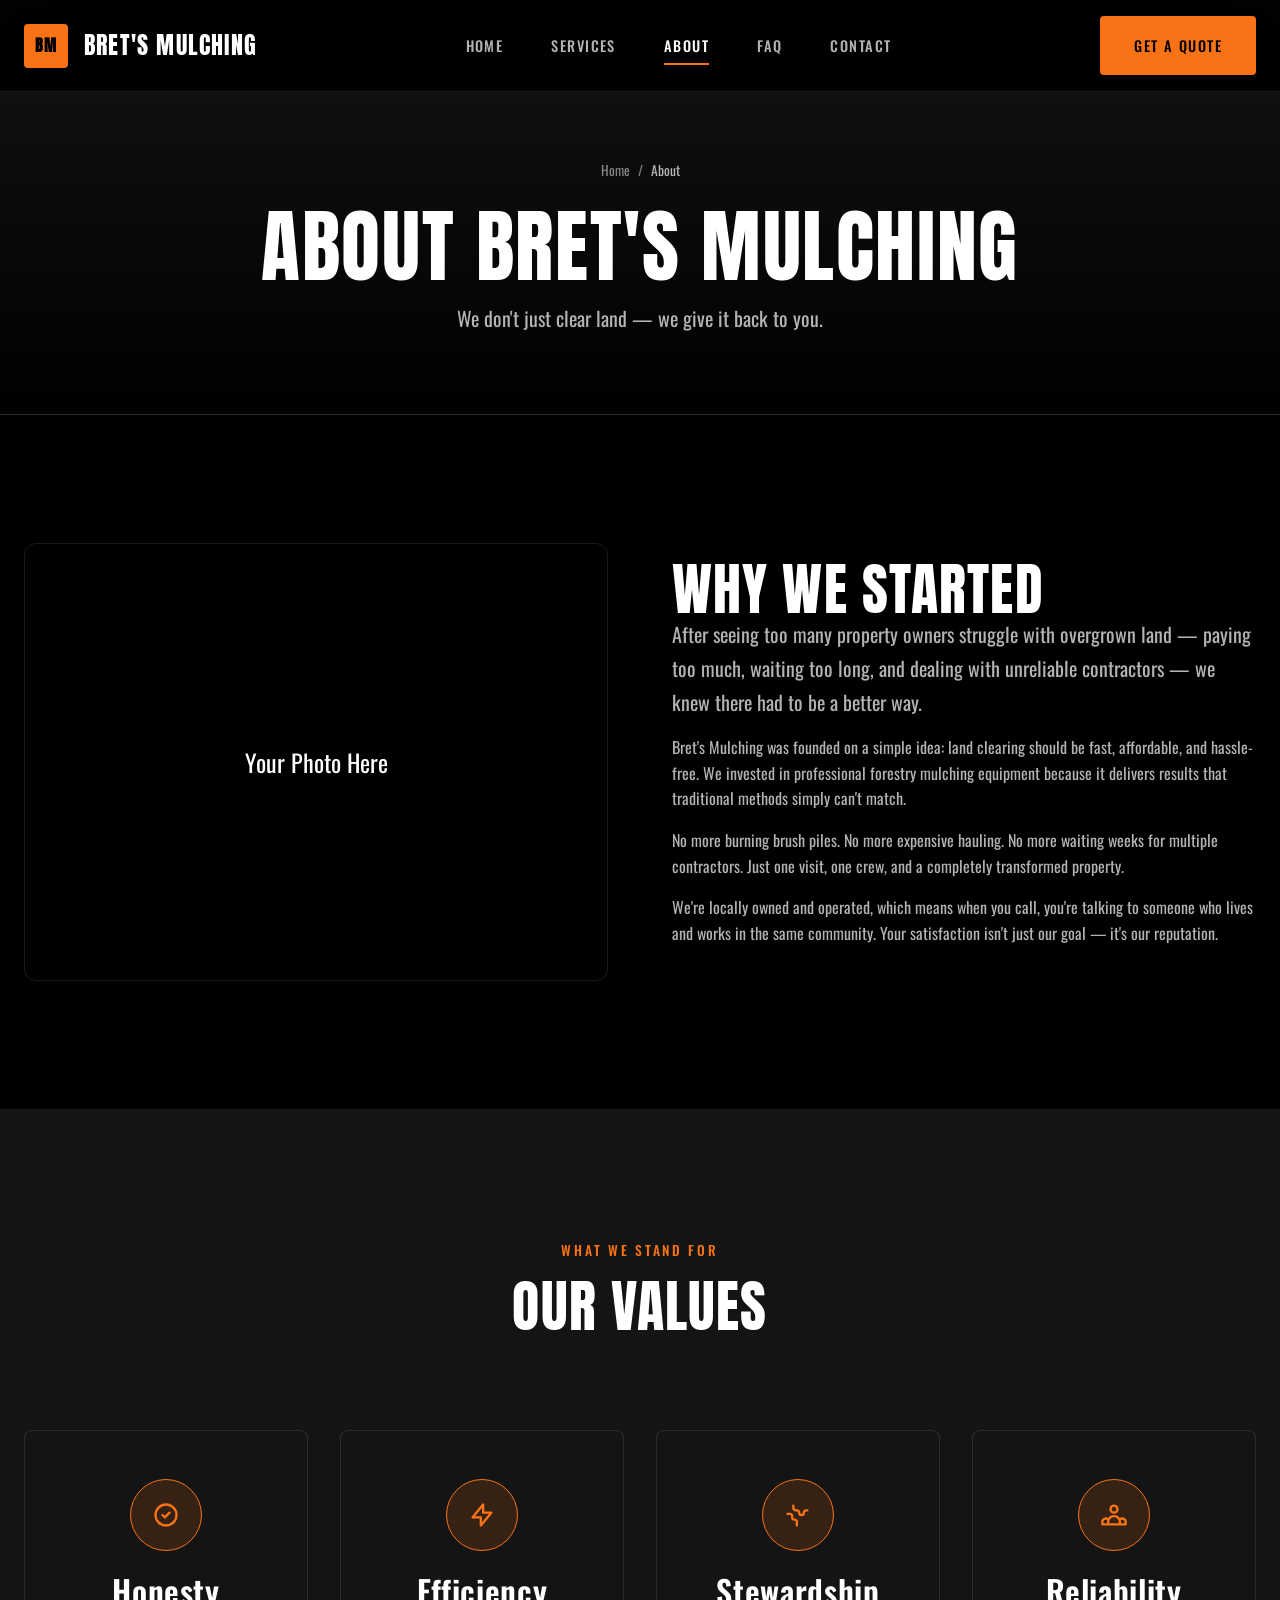
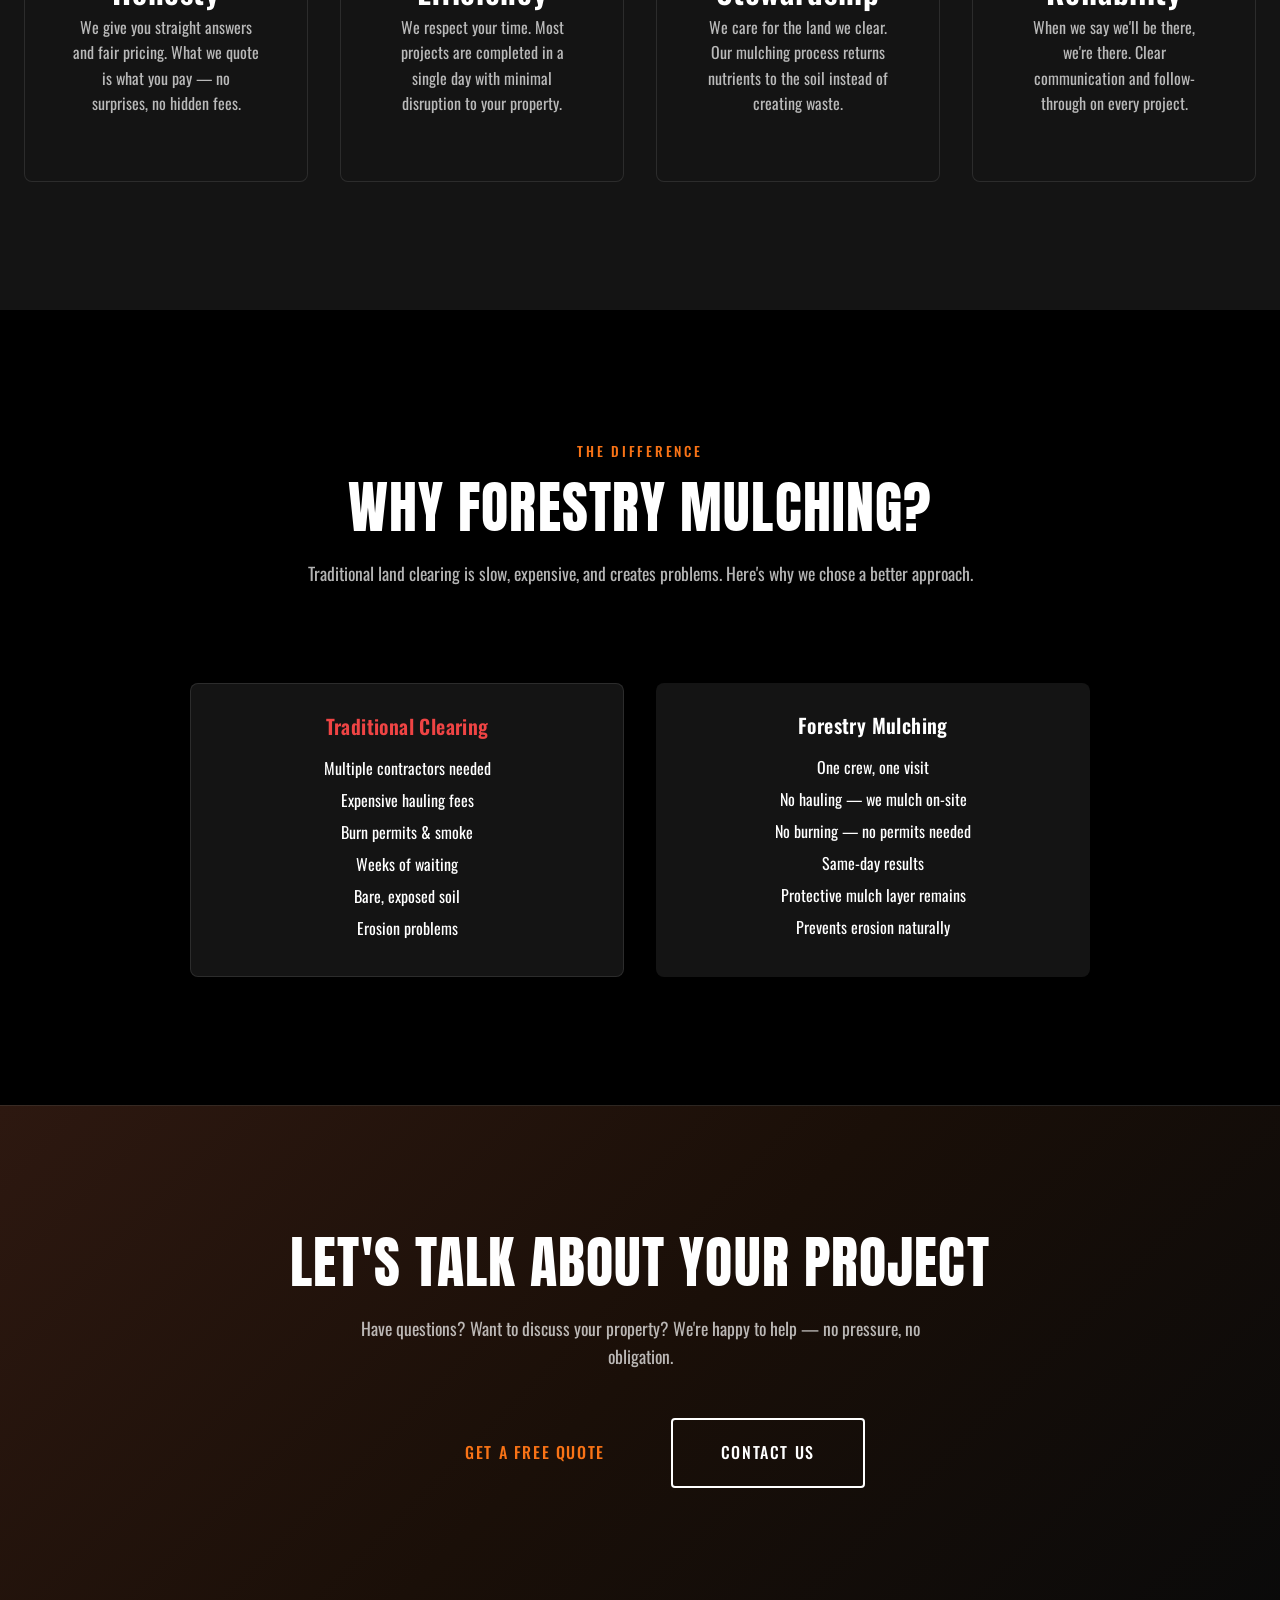
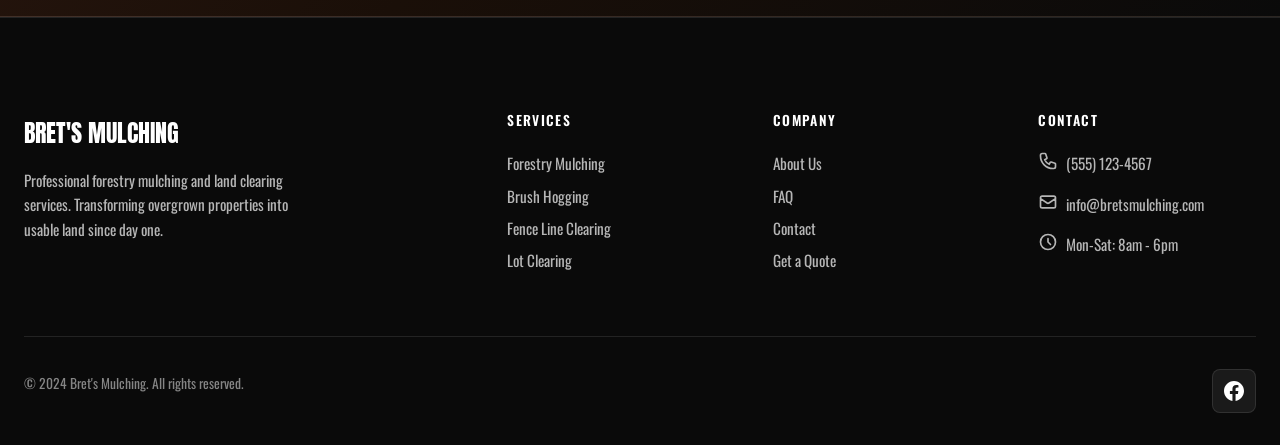
==== about.html @ 805889f6 "Initial commit: Bret's Mulching static site Co-authored-by: Cursor <cursoragent@cursor.com>" ====
<!DOCTYPE html>
<html lang="en">
<head>
  <meta charset="UTF-8">
  <meta name="viewport" content="width=device-width, initial-scale=1.0">
  <meta name="description" content="Learn about Bret's Mulching - your local forestry mulching and land clearing experts. Locally owned, fully insured, and committed to quality.">
  <title>About Us | Bret's Mulching</title>
  <link rel="preconnect" href="https://fonts.googleapis.com">
  <link rel="preconnect" href="https://fonts.gstatic.com" crossorigin>
  <link href="https://fonts.googleapis.com/css2?family=Anton&family=Oswald:wght@400;500;600;700&display=swap" rel="stylesheet">
  <link rel="stylesheet" href="css/styles.css">
</head>
<body>
  <!-- Header -->
  <header class="header">
    <div class="header__inner">
      <a href="index.html" class="logo">
        <span class="logo__icon">BM</span>
        <span>Bret's Mulching</span>
      </a>

      <nav class="nav nav--desktop">
        <a href="index.html" class="nav__link">Home</a>
        <a href="services.html" class="nav__link">Services</a>
        <a href="about.html" class="nav__link active">About</a>
        <a href="faq.html" class="nav__link">FAQ</a>
        <a href="contact.html" class="nav__link">Contact</a>
      </nav>

      <a href="quote.html" class="btn btn--primary header__cta">Get a Quote</a>

      <button class="menu-toggle" aria-label="Toggle menu">
        <span class="menu-toggle__bar"></span>
        <span class="menu-toggle__bar"></span>
        <span class="menu-toggle__bar"></span>
      </button>
    </div>
  </header>

  <!-- Mobile Navigation -->
  <div class="nav-overlay"></div>
  <nav class="nav nav--mobile">
    <a href="index.html" class="nav__link">Home</a>
    <a href="services.html" class="nav__link">Services</a>
    <a href="about.html" class="nav__link active">About</a>
    <a href="faq.html" class="nav__link">FAQ</a>
    <a href="contact.html" class="nav__link">Contact</a>
    <a href="quote.html" class="btn btn--primary btn--full mt-md">Get a Quote</a>
  </nav>

  <!-- Page Header -->
  <section class="page-header">
    <div class="container">
      <nav class="breadcrumbs">
        <a href="index.html">Home</a>
        <span class="breadcrumbs__separator">/</span>
        <span class="breadcrumbs__current">About</span>
      </nav>
      <h1 class="page-header__title">About Bret's Mulching</h1>
      <p class="page-header__text">
        We don't just clear land — we give it back to you.
      </p>
    </div>
  </section>

  <!-- About Intro -->
  <section class="section">
    <div class="container">
      <div class="about-intro">
        <div class="about-image" style="background: linear-gradient(135deg, var(--color-primary) 0%, var(--color-primary-light) 100%); display: flex; align-items: center; justify-content: center; color: white; font-size: 1.5rem; text-align: center; padding: 2rem;">
          <span>Your Photo Here</span>
        </div>
        <div>
          <h2>Why We Started</h2>
          <p class="lead">
            After seeing too many property owners struggle with overgrown land — paying too much, waiting too long, and dealing with unreliable contractors — we knew there had to be a better way.
          </p>
          <p>
            Bret's Mulching was founded on a simple idea: land clearing should be fast, affordable, and hassle-free. We invested in professional forestry mulching equipment because it delivers results that traditional methods simply can't match.
          </p>
          <p>
            No more burning brush piles. No more expensive hauling. No more waiting weeks for multiple contractors. Just one visit, one crew, and a completely transformed property.
          </p>
          <p>
            We're locally owned and operated, which means when you call, you're talking to someone who lives and works in the same community. Your satisfaction isn't just our goal — it's our reputation.
          </p>
        </div>
      </div>
    </div>
  </section>

  <!-- Our Values -->
  <section class="section section--darker">
    <div class="container">
      <div class="section-header">
        <span class="section-header__label">What We Stand For</span>
        <h2 class="section-header__title">Our Values</h2>
      </div>

      <div class="values-grid">
        <div class="value-card">
          <div class="value-card__icon">
            <svg width="28" height="28" fill="none" stroke="currentColor" viewBox="0 0 24 24">
              <path stroke-linecap="round" stroke-linejoin="round" stroke-width="2" d="M9 12l2 2 4-4m6 2a9 9 0 11-18 0 9 9 0 0118 0z"/>
            </svg>
          </div>
          <h3 class="value-card__title">Honesty</h3>
          <p class="value-card__text">
            We give you straight answers and fair pricing. What we quote is what you pay — no surprises, no hidden fees.
          </p>
        </div>

        <div class="value-card">
          <div class="value-card__icon">
            <svg width="28" height="28" fill="none" stroke="currentColor" viewBox="0 0 24 24">
              <path stroke-linecap="round" stroke-linejoin="round" stroke-width="2" d="M13 10V3L4 14h7v7l9-11h-7z"/>
            </svg>
          </div>
          <h3 class="value-card__title">Efficiency</h3>
          <p class="value-card__text">
            We respect your time. Most projects are completed in a single day with minimal disruption to your property.
          </p>
        </div>

        <div class="value-card">
          <div class="value-card__icon">
            <svg width="28" height="28" fill="none" stroke="currentColor" viewBox="0 0 24 24">
              <path stroke-linecap="round" stroke-linejoin="round" stroke-width="2" d="M3.055 11H5a2 2 0 012 2v1a2 2 0 002 2 2 2 0 012 2v2.945M8 3.935V5.5A2.5 2.5 0 0010.5 8h.5a2 2 0 012 2 2 2 0 104 0 2 2 0 012-2h1.064"/>
            </svg>
          </div>
          <h3 class="value-card__title">Stewardship</h3>
          <p class="value-card__text">
            We care for the land we clear. Our mulching process returns nutrients to the soil instead of creating waste.
          </p>
        </div>

        <div class="value-card">
          <div class="value-card__icon">
            <svg width="28" height="28" fill="none" stroke="currentColor" viewBox="0 0 24 24">
              <path stroke-linecap="round" stroke-linejoin="round" stroke-width="2" d="M17 20h5v-2a3 3 0 00-5.356-1.857M17 20H7m10 0v-2c0-.656-.126-1.283-.356-1.857M7 20H2v-2a3 3 0 015.356-1.857M7 20v-2c0-.656.126-1.283.356-1.857m0 0a5.002 5.002 0 019.288 0M15 7a3 3 0 11-6 0 3 3 0 016 0z"/>
            </svg>
          </div>
          <h3 class="value-card__title">Reliability</h3>
          <p class="value-card__text">
            When we say we'll be there, we're there. Clear communication and follow-through on every project.
          </p>
        </div>
      </div>
    </div>
  </section>

  <!-- What Sets Us Apart -->
  <section class="section">
    <div class="container">
      <div class="section-header">
        <span class="section-header__label">The Difference</span>
        <h2 class="section-header__title">Why Forestry Mulching?</h2>
        <p class="section-header__text">
          Traditional land clearing is slow, expensive, and creates problems. Here's why we chose a better approach.
        </p>
      </div>

      <div class="grid grid--2" style="max-width: 900px; margin: 0 auto;">
        <div class="card">
          <div class="card__content">
            <h3 class="card__title" style="color: var(--color-error);">Traditional Clearing</h3>
            <ul style="color: var(--color-text-light); line-height: 2;">
              <li>Multiple contractors needed</li>
              <li>Expensive hauling fees</li>
              <li>Burn permits & smoke</li>
              <li>Weeks of waiting</li>
              <li>Bare, exposed soil</li>
              <li>Erosion problems</li>
            </ul>
          </div>
        </div>

        <div class="card" style="border: 2px solid var(--color-primary);">
          <div class="card__content">
            <h3 class="card__title" style="color: var(--color-primary);">Forestry Mulching</h3>
            <ul style="color: var(--color-text-light); line-height: 2;">
              <li>One crew, one visit</li>
              <li>No hauling — we mulch on-site</li>
              <li>No burning — no permits needed</li>
              <li>Same-day results</li>
              <li>Protective mulch layer remains</li>
              <li>Prevents erosion naturally</li>
            </ul>
          </div>
        </div>
      </div>
    </div>
  </section>

  <!-- CTA Section -->
  <section class="cta">
    <div class="container">
      <h2 class="cta__title">Let's Talk About Your Project</h2>
      <p class="cta__text">
        Have questions? Want to discuss your property? We're happy to help — no pressure, no obligation.
      </p>
      <div class="cta__buttons">
        <a href="quote.html" class="btn btn--accent btn--large">Get a Free Quote</a>
        <a href="contact.html" class="btn btn--secondary btn--large" style="border-color: white; color: white;">Contact Us</a>
      </div>
    </div>
  </section>

  <!-- Footer -->
  <footer class="footer">
    <div class="container">
      <div class="footer__grid">
        <div class="footer__brand">
          <div class="footer__logo">Bret's Mulching</div>
          <p class="footer__text">
            Professional forestry mulching and land clearing services. Transforming overgrown properties into usable land since day one.
          </p>
        </div>

        <div>
          <h4 class="footer__title">Services</h4>
          <nav class="footer__links">
            <a href="services/forestry-mulching.html" class="footer__link">Forestry Mulching</a>
            <a href="services/brush-hogging.html" class="footer__link">Brush Hogging</a>
            <a href="services/fence-line-clearing.html" class="footer__link">Fence Line Clearing</a>
            <a href="services/land-clearing.html" class="footer__link">Lot Clearing</a>
          </nav>
        </div>

        <div>
          <h4 class="footer__title">Company</h4>
          <nav class="footer__links">
            <a href="about.html" class="footer__link">About Us</a>
            <a href="faq.html" class="footer__link">FAQ</a>
            <a href="contact.html" class="footer__link">Contact</a>
            <a href="quote.html" class="footer__link">Get a Quote</a>
          </nav>
        </div>

        <div>
          <h4 class="footer__title">Contact</h4>
          <div class="footer__contact-item">
            <svg width="20" height="20" fill="none" stroke="currentColor" viewBox="0 0 24 24">
              <path stroke-linecap="round" stroke-linejoin="round" stroke-width="2" d="M3 5a2 2 0 012-2h3.28a1 1 0 01.948.684l1.498 4.493a1 1 0 01-.502 1.21l-2.257 1.13a11.042 11.042 0 005.516 5.516l1.13-2.257a1 1 0 011.21-.502l4.493 1.498a1 1 0 01.684.949V19a2 2 0 01-2 2h-1C9.716 21 3 14.284 3 6V5z"/>
            </svg>
            <span>(555) 123-4567</span>
          </div>
          <div class="footer__contact-item">
            <svg width="20" height="20" fill="none" stroke="currentColor" viewBox="0 0 24 24">
              <path stroke-linecap="round" stroke-linejoin="round" stroke-width="2" d="M3 8l7.89 5.26a2 2 0 002.22 0L21 8M5 19h14a2 2 0 002-2V7a2 2 0 00-2-2H5a2 2 0 00-2 2v10a2 2 0 002 2z"/>
            </svg>
            <span>info@bretsmulching.com</span>
          </div>
          <div class="footer__contact-item">
            <svg width="20" height="20" fill="none" stroke="currentColor" viewBox="0 0 24 24">
              <path stroke-linecap="round" stroke-linejoin="round" stroke-width="2" d="M12 8v4l3 3m6-3a9 9 0 11-18 0 9 9 0 0118 0z"/>
            </svg>
            <span>Mon-Sat: 8am - 6pm</span>
          </div>
        </div>
      </div>

      <div class="footer__bottom">
        <p class="footer__copyright">&copy; 2024 Bret's Mulching. All rights reserved.</p>
        <div class="footer__social">
          <a href="#" class="footer__social-link" aria-label="Facebook">
            <svg width="20" height="20" fill="currentColor" viewBox="0 0 24 24">
              <path d="M24 12.073c0-6.627-5.373-12-12-12s-12 5.373-12 12c0 5.99 4.388 10.954 10.125 11.854v-8.385H7.078v-3.47h3.047V9.43c0-3.007 1.792-4.669 4.533-4.669 1.312 0 2.686.235 2.686.235v2.953H15.83c-1.491 0-1.956.925-1.956 1.874v2.25h3.328l-.532 3.47h-2.796v8.385C19.612 23.027 24 18.062 24 12.073z"/>
            </svg>
          </a>
        </div>
      </div>
    </div>
  </footer>

  <script src="js/main.js"></script>
</body>
</html>
---- css/styles.css ----
/* ========================================
   Bret's Mulching - Main Styles
   Dark, Bold, Industrial Aesthetic
   ======================================== */

/* CSS Variables */
:root {
  /* Colors - Dark Industrial Theme */
  --color-black: #000000;
  --color-dark: #0a0a0a;
  --color-dark-gray: #141414;
  --color-mid-gray: #1a1a1a;
  --color-light-gray: #2a2a2a;
  --color-border: rgba(255, 255, 255, 0.1);
  --color-border-light: rgba(255, 255, 255, 0.15);

  --color-white: #ffffff;
  --color-text: #ffffff;
  --color-text-muted: rgba(255, 255, 255, 0.7);
  --color-text-dim: rgba(255, 255, 255, 0.5);

  --color-accent: #f97316;
  --color-accent-hover: #ea580c;
  --color-accent-dim: rgba(249, 115, 22, 0.15);

  --color-success: #22c55e;
  --color-error: #ef4444;
  --color-warning: #f59e0b;

  /* Typography */
  --font-heading: 'Anton', 'Impact', sans-serif;
  --font-body: 'Oswald', 'Arial Narrow', sans-serif;

  /* Spacing */
  --spacing-xs: 0.5rem;
  --spacing-sm: 1rem;
  --spacing-md: 1.5rem;
  --spacing-lg: 2rem;
  --spacing-xl: 3rem;
  --spacing-2xl: 4rem;
  --spacing-3xl: 6rem;
  --spacing-4xl: 8rem;

  /* Border Radius */
  --radius-sm: 4px;
  --radius-md: 8px;
  --radius-lg: 12px;
  --radius-xl: 16px;

  /* Shadows */
  --shadow-sm: 0 2px 4px rgba(0, 0, 0, 0.3);
  --shadow-md: 0 4px 12px rgba(0, 0, 0, 0.4);
  --shadow-lg: 0 8px 24px rgba(0, 0, 0, 0.5);
  --shadow-glow: 0 0 30px rgba(249, 115, 22, 0.3);

  /* Transitions */
  --transition-fast: 150ms ease;
  --transition-base: 250ms ease;
  --transition-slow: 400ms ease;

  /* Container */
  --container-max: 1400px;
  --container-narrow: 900px;
}

/* ========================================
   Reset & Base
   ======================================== */
*, *::before, *::after {
  box-sizing: border-box;
  margin: 0;
  padding: 0;
}

html {
  scroll-behavior: smooth;
  -webkit-font-smoothing: antialiased;
  -moz-osx-font-smoothing: grayscale;
}

body {
  font-family: var(--font-body);
  font-size: 16px;
  font-weight: 400;
  line-height: 1.6;
  color: var(--color-text);
  background-color: var(--color-black);
}

img {
  max-width: 100%;
  height: auto;
  display: block;
}

a {
  color: var(--color-accent);
  text-decoration: none;
  transition: color var(--transition-fast);
}

a:hover {
  color: var(--color-accent-hover);
}

ul, ol {
  list-style: none;
}

button {
  cursor: pointer;
  font-family: inherit;
  border: none;
  background: none;
}

input, textarea, select {
  font-family: inherit;
  font-size: inherit;
}

/* ========================================
   Typography
   ======================================== */
h1, h2, h3, h4, h5, h6 {
  font-family: var(--font-heading);
  font-weight: 400;
  line-height: 1.0;
  color: var(--color-white);
  text-transform: uppercase;
  letter-spacing: 0.02em;
}

h1 {
  font-size: clamp(2.5rem, 8vw, 5rem);
}

h2 {
  font-size: clamp(2rem, 5vw, 3.5rem);
}

h3 {
  font-size: clamp(1.5rem, 3vw, 2rem);
}

h4 {
  font-size: 1.25rem;
}

p {
  margin-bottom: var(--spacing-sm);
  color: var(--color-text-muted);
}

.lead {
  font-size: 1.25rem;
  color: var(--color-text-muted);
  line-height: 1.7;
}

.text-accent {
  color: var(--color-accent);
}

/* ========================================
   Layout
   ======================================== */
.container {
  width: 100%;
  max-width: var(--container-max);
  margin: 0 auto;
  padding: 0 var(--spacing-md);
}

.container--narrow {
  max-width: var(--container-narrow);
}

.section {
  padding: var(--spacing-4xl) 0;
}

.section--dark {
  background-color: var(--color-dark);
}

.section--darker {
  background-color: var(--color-dark-gray);
}

.section--gradient {
  background: linear-gradient(180deg, var(--color-black) 0%, var(--color-dark-gray) 100%);
}

/* Grid */
.grid {
  display: grid;
  gap: var(--spacing-lg);
}

.grid--2 {
  grid-template-columns: repeat(auto-fit, minmax(300px, 1fr));
}

.grid--3 {
  grid-template-columns: repeat(auto-fit, minmax(280px, 1fr));
}

.grid--4 {
  grid-template-columns: repeat(auto-fit, minmax(250px, 1fr));
}

/* ========================================
   Header & Navigation
   ======================================== */
.header {
  position: fixed;
  top: 0;
  left: 0;
  right: 0;
  z-index: 1000;
  background: rgba(0, 0, 0, 0.9);
  backdrop-filter: blur(20px);
  -webkit-backdrop-filter: blur(20px);
  border-bottom: 1px solid var(--color-border);
}

.header__inner {
  display: flex;
  align-items: center;
  justify-content: space-between;
  padding: var(--spacing-sm) var(--spacing-md);
  max-width: var(--container-max);
  margin: 0 auto;
}

.logo {
  display: flex;
  align-items: center;
  gap: var(--spacing-sm);
  font-family: var(--font-heading);
  font-size: 1.5rem;
  color: var(--color-white);
  text-transform: uppercase;
  letter-spacing: 0.05em;
}

.logo:hover {
  color: var(--color-white);
}

.logo__icon {
  width: 44px;
  height: 44px;
  background: var(--color-accent);
  border-radius: var(--radius-sm);
  display: flex;
  align-items: center;
  justify-content: center;
  color: var(--color-black);
  font-size: 1rem;
  font-weight: 700;
}

.nav--desktop {
  display: none;
}

@media (min-width: 1024px) {
  .nav--desktop {
    display: flex;
    align-items: center;
    gap: var(--spacing-xl);
  }
}

.nav__link {
  font-family: var(--font-body);
  font-size: 0.9rem;
  font-weight: 500;
  color: var(--color-text-muted);
  text-transform: uppercase;
  letter-spacing: 0.1em;
  padding: var(--spacing-xs) 0;
  position: relative;
  transition: color var(--transition-fast);
}

.nav__link::after {
  content: '';
  position: absolute;
  bottom: 0;
  left: 0;
  width: 0;
  height: 2px;
  background: var(--color-accent);
  transition: width var(--transition-base);
}

.nav__link:hover,
.nav__link.active {
  color: var(--color-white);
}

.nav__link:hover::after,
.nav__link.active::after {
  width: 100%;
}

/* Mobile Menu Toggle */
.menu-toggle {
  display: flex;
  flex-direction: column;
  gap: 6px;
  padding: var(--spacing-xs);
  z-index: 1001;
}

@media (min-width: 1024px) {
  .menu-toggle {
    display: none;
  }
}

.menu-toggle__bar {
  width: 28px;
  height: 2px;
  background: var(--color-white);
  transition: var(--transition-base);
}

.menu-toggle.active .menu-toggle__bar:nth-child(1) {
  transform: rotate(45deg) translate(6px, 6px);
}

.menu-toggle.active .menu-toggle__bar:nth-child(2) {
  opacity: 0;
}

.menu-toggle.active .menu-toggle__bar:nth-child(3) {
  transform: rotate(-45deg) translate(6px, -6px);
}

/* Mobile Navigation */
.nav--mobile {
  position: fixed;
  top: 0;
  right: -100%;
  width: 100%;
  height: 100vh;
  background: rgba(0, 0, 0, 0.98);
  padding: 100px var(--spacing-lg) var(--spacing-lg);
  transition: right var(--transition-base);
  z-index: 999;
  display: flex;
  flex-direction: column;
  align-items: center;
  justify-content: center;
  gap: var(--spacing-md);
}

.nav--mobile.active {
  right: 0;
}

.nav--mobile .nav__link {
  font-family: var(--font-heading);
  font-size: 2rem;
  color: var(--color-white);
  text-align: center;
}

.nav-overlay {
  position: fixed;
  top: 0;
  left: 0;
  width: 100%;
  height: 100%;
  background: rgba(0, 0, 0, 0.8);
  opacity: 0;
  visibility: hidden;
  transition: var(--transition-base);
  z-index: 998;
}

.nav-overlay.active {
  opacity: 1;
  visibility: visible;
}

/* Header CTA */
.header__cta {
  display: none;
}

@media (min-width: 1024px) {
  .header__cta {
    display: block;
  }
}

/* ========================================
   Buttons
   ======================================== */
.btn {
  display: inline-flex;
  align-items: center;
  justify-content: center;
  gap: var(--spacing-xs);
  padding: 1rem 2rem;
  font-family: var(--font-body);
  font-weight: 500;
  font-size: 0.9rem;
  text-transform: uppercase;
  letter-spacing: 0.1em;
  border-radius: var(--radius-sm);
  transition: all var(--transition-base);
  cursor: pointer;
  text-align: center;
  border: 2px solid transparent;
}

.btn--primary {
  background: var(--color-accent);
  color: var(--color-black);
  border-color: var(--color-accent);
}

.btn--primary:hover {
  background: var(--color-accent-hover);
  border-color: var(--color-accent-hover);
  color: var(--color-black);
  transform: translateY(-2px);
  box-shadow: var(--shadow-glow);
}

.btn--secondary {
  background: transparent;
  color: var(--color-white);
  border-color: var(--color-white);
}

.btn--secondary:hover {
  background: var(--color-white);
  color: var(--color-black);
}

.btn--outline {
  background: transparent;
  color: var(--color-accent);
  border-color: var(--color-accent);
}

.btn--outline:hover {
  background: var(--color-accent);
  color: var(--color-black);
}

.btn--large {
  padding: 1.25rem 3rem;
  font-size: 1rem;
}

.btn--small {
  padding: 0.5rem 1rem;
  font-size: 0.8rem;
}

.btn--full {
  width: 100%;
}

/* ========================================
   Hero Section
   ======================================== */
.hero {
  position: relative;
  min-height: 100vh;
  display: flex;
  align-items: center;
  justify-content: center;
  text-align: center;
  padding: 120px var(--spacing-md) var(--spacing-3xl);
  background: var(--color-black);
  overflow: hidden;
}

.hero__bg {
  position: absolute;
  top: 0;
  left: 0;
  width: 100%;
  height: 100%;
  background: linear-gradient(135deg, #2d1810 0%, #1a0f08 50%, #000000 100%);
  opacity: 0.9;
}

.hero__bg::after {
  content: '';
  position: absolute;
  top: 0;
  left: 0;
  width: 100%;
  height: 100%;
  background: radial-gradient(ellipse at center, transparent 0%, rgba(0,0,0,0.7) 100%);
}

.hero__content {
  position: relative;
  z-index: 1;
  max-width: 900px;
  margin: 0 auto;
  text-align: center;
}

.hero__badge {
  display: inline-block;
  background: var(--color-accent-dim);
  border: 1px solid var(--color-accent);
  padding: 0.5rem 1.5rem;
  border-radius: 50px;
  font-size: 0.8rem;
  font-weight: 500;
  text-transform: uppercase;
  letter-spacing: 0.15em;
  margin-bottom: var(--spacing-lg);
  color: var(--color-accent);
}

.hero__title {
  margin-bottom: var(--spacing-lg);
  line-height: 1.0;
}

.hero__subtitle {
  font-size: 1.25rem;
  color: var(--color-text-muted);
  margin-bottom: var(--spacing-xl);
  line-height: 1.7;
  max-width: 700px;
  margin-left: auto;
  margin-right: auto;
}

.hero__cta {
  display: flex;
  flex-wrap: wrap;
  justify-content: center;
  gap: var(--spacing-sm);
  margin-bottom: var(--spacing-3xl);
}

.hero__stats {
  display: flex;
  justify-content: center;
  gap: var(--spacing-2xl);
  padding-top: var(--spacing-xl);
  border-top: 1px solid var(--color-border);
}

.hero__stat {
  text-align: center;
}

.hero__stat-value {
  font-family: var(--font-heading);
  font-size: 2.5rem;
  color: var(--color-accent);
  display: block;
  line-height: 1;
  margin-bottom: var(--spacing-xs);
}

.hero__stat-label {
  font-size: 0.8rem;
  color: var(--color-text-dim);
  text-transform: uppercase;
  letter-spacing: 0.1em;
}

/* ========================================
   Trust Badges
   ======================================== */
.trust-section {
  background: var(--color-dark-gray);
  border-top: 1px solid var(--color-border);
  border-bottom: 1px solid var(--color-border);
}

.trust-badges {
  display: flex;
  flex-wrap: wrap;
  justify-content: center;
  gap: var(--spacing-xl);
  padding: var(--spacing-lg) 0;
}

.trust-badge {
  display: flex;
  align-items: center;
  gap: var(--spacing-sm);
  color: var(--color-text-muted);
  font-size: 0.9rem;
  text-transform: uppercase;
  letter-spacing: 0.05em;
}

.trust-badge__icon {
  width: 24px;
  height: 24px;
  color: var(--color-accent);
}

/* ========================================
   Section Headers
   ======================================== */
.section-header {
  text-align: center;
  max-width: 700px;
  margin: 0 auto var(--spacing-3xl);
}

.section-header__label {
  display: inline-block;
  color: var(--color-accent);
  font-size: 0.85rem;
  font-weight: 500;
  text-transform: uppercase;
  letter-spacing: 0.2em;
  margin-bottom: var(--spacing-sm);
}

.section-header__title {
  margin-bottom: var(--spacing-md);
}

.section-header__text {
  color: var(--color-text-muted);
  font-size: 1.1rem;
}

/* ========================================
   Cards
   ======================================== */
.card {
  background: var(--color-dark-gray);
  border: 1px solid var(--color-border);
  border-radius: var(--radius-md);
  overflow: hidden;
  transition: all var(--transition-base);
}

.card:hover {
  border-color: var(--color-accent);
  transform: translateY(-4px);
  box-shadow: var(--shadow-lg);
}

.card__image {
  width: 100%;
  height: 200px;
  object-fit: cover;
  background: var(--color-mid-gray);
}

.card__content {
  padding: var(--spacing-lg);
  text-align: center;
}

.card__icon {
  width: 64px;
  height: 64px;
  background: var(--color-accent-dim);
  border: 1px solid var(--color-accent);
  border-radius: 50%;
  display: flex;
  align-items: center;
  justify-content: center;
  font-size: 1.5rem;
  margin: 0 auto var(--spacing-md);
  color: var(--color-accent);
}

.card__title {
  font-size: 1.25rem;
  margin-bottom: var(--spacing-sm);
  text-transform: none;
  font-family: var(--font-body);
  font-weight: 600;
  text-align: center;
}

.card__text {
  color: var(--color-text-muted);
  margin-bottom: var(--spacing-md);
  font-size: 0.95rem;
  text-align: center;
}

.card__link {
  color: var(--color-accent);
  font-weight: 500;
  display: inline-flex;
  align-items: center;
  gap: 0.5rem;
  text-transform: uppercase;
  font-size: 0.85rem;
  letter-spacing: 0.05em;
}

.card__link:hover {
  gap: 0.75rem;
}

/* Service Card */
.service-card {
  display: block;
  background: var(--color-dark-gray);
  border: 1px solid var(--color-border);
  border-radius: var(--radius-lg);
  padding: var(--spacing-xl) var(--spacing-lg);
  transition: all var(--transition-base);
  text-align: center;
}

.service-card:hover {
  border-color: var(--color-accent);
  transform: translateY(-4px);
  box-shadow: 0 0 40px rgba(249, 115, 22, 0.15);
}

.service-card__icon {
  width: 80px;
  height: 80px;
  background: linear-gradient(135deg, var(--color-accent) 0%, #ea580c 100%);
  border-radius: 50%;
  display: flex;
  align-items: center;
  justify-content: center;
  font-size: 2rem;
  margin: 0 auto var(--spacing-lg);
  color: var(--color-white);
}

.service-card__title {
  font-family: var(--font-heading);
  font-size: 1.5rem;
  margin-bottom: var(--spacing-sm);
  text-align: center;
}

.service-card__text {
  color: var(--color-text-muted);
  margin-bottom: var(--spacing-md);
  text-align: center;
  font-size: 0.95rem;
  line-height: 1.6;
}

.service-card .card__link {
  justify-content: center;
}

/* ========================================
   Before/After Gallery
   ======================================== */
.gallery-item {
  position: relative;
  border-radius: var(--radius-md);
  overflow: hidden;
  border: 1px solid var(--color-border);
}

.gallery-item__images {
  display: grid;
  grid-template-columns: 1fr 1fr;
  gap: 2px;
  background: var(--color-border);
}

.gallery-item__image {
  width: 100%;
  height: 200px;
  object-fit: cover;
  background: var(--color-mid-gray);
}

.gallery-item__label {
  position: absolute;
  bottom: var(--spacing-sm);
  left: var(--spacing-sm);
  right: var(--spacing-sm);
  display: flex;
  justify-content: space-between;
}

.gallery-item__tag {
  background: rgba(0, 0, 0, 0.8);
  color: var(--color-white);
  padding: 0.25rem 0.75rem;
  border-radius: 50px;
  font-size: 0.7rem;
  font-weight: 600;
  text-transform: uppercase;
  letter-spacing: 0.1em;
}

/* ========================================
   Forms
   ======================================== */
.form {
  display: flex;
  flex-direction: column;
  gap: var(--spacing-md);
}

.form-group {
  display: flex;
  flex-direction: column;
  gap: var(--spacing-xs);
}

.form-row {
  display: grid;
  grid-template-columns: 1fr;
  gap: var(--spacing-md);
}

@media (min-width: 640px) {
  .form-row {
    grid-template-columns: 1fr 1fr;
  }
}

.form-label {
  font-weight: 500;
  color: var(--color-white);
  font-size: 0.9rem;
  text-transform: uppercase;
  letter-spacing: 0.05em;
}

.form-label--required::after {
  content: ' *';
  color: var(--color-accent);
}

.form-input,
.form-textarea,
.form-select {
  padding: 1rem 1.25rem;
  background: var(--color-dark-gray);
  border: 1px solid var(--color-border);
  border-radius: var(--radius-md);
  font-size: 1rem;
  color: var(--color-white);
  transition: all var(--transition-fast);
}

.form-input::placeholder,
.form-textarea::placeholder {
  color: var(--color-text-dim);
}

.form-input:focus,
.form-textarea:focus,
.form-select:focus {
  outline: none;
  border-color: var(--color-accent);
  box-shadow: 0 0 0 3px var(--color-accent-dim);
}

.form-textarea {
  min-height: 120px;
  resize: vertical;
}

.form-select {
  cursor: pointer;
}

.form-select option {
  background: var(--color-dark-gray);
  color: var(--color-white);
}

.form-checkbox-group {
  display: flex;
  flex-wrap: wrap;
  gap: var(--spacing-sm);
}

.form-checkbox {
  display: flex;
  align-items: center;
  gap: var(--spacing-xs);
  cursor: pointer;
  color: var(--color-text-muted);
  font-size: 0.95rem;
}

.form-checkbox input {
  width: 20px;
  height: 20px;
  accent-color: var(--color-accent);
  cursor: pointer;
}

.form-hint {
  font-size: 0.85rem;
  color: var(--color-text-dim);
}

.form-error {
  font-size: 0.85rem;
  color: var(--color-error);
}

/* ========================================
   FAQ Accordion
   ======================================== */
.faq-list {
  display: flex;
  flex-direction: column;
  gap: var(--spacing-sm);
}

.faq-item {
  background: var(--color-dark-gray);
  border: 1px solid var(--color-border);
  border-radius: var(--radius-md);
  overflow: hidden;
  transition: border-color var(--transition-fast);
}

.faq-item:hover {
  border-color: var(--color-border-light);
}

.faq-item.active {
  border-color: var(--color-accent);
}

.faq-item__question {
  width: 100%;
  display: flex;
  align-items: center;
  justify-content: space-between;
  padding: var(--spacing-md) var(--spacing-lg);
  font-size: 1rem;
  font-weight: 500;
  text-align: left;
  color: var(--color-white);
  background: none;
  cursor: pointer;
  transition: background var(--transition-fast);
  font-family: var(--font-body);
}

.faq-item__question:hover {
  background: rgba(255, 255, 255, 0.02);
}

.faq-item__icon {
  width: 24px;
  height: 24px;
  color: var(--color-accent);
  transition: transform var(--transition-base);
  flex-shrink: 0;
}

.faq-item.active .faq-item__icon {
  transform: rotate(180deg);
}

.faq-item__answer {
  max-height: 0;
  overflow: hidden;
  transition: max-height var(--transition-base);
}

.faq-item.active .faq-item__answer {
  max-height: 500px;
}

.faq-item__content {
  padding: 0 var(--spacing-lg) var(--spacing-lg);
  color: var(--color-text-muted);
}

/* ========================================
   Footer
   ======================================== */
.footer {
  background: var(--color-dark);
  border-top: 1px solid var(--color-border);
  padding: var(--spacing-3xl) 0 var(--spacing-lg);
}

.footer__grid {
  display: grid;
  grid-template-columns: 1fr;
  gap: var(--spacing-xl);
  margin-bottom: var(--spacing-2xl);
}

@media (min-width: 768px) {
  .footer__grid {
    grid-template-columns: 2fr 1fr 1fr 1fr;
  }
}

.footer__brand {
  max-width: 300px;
}

.footer__logo {
  font-family: var(--font-heading);
  font-size: 1.5rem;
  margin-bottom: var(--spacing-sm);
  color: var(--color-white);
  text-transform: uppercase;
}

.footer__text {
  color: var(--color-text-muted);
  font-size: 0.95rem;
}

.footer__title {
  font-family: var(--font-body);
  font-size: 0.85rem;
  font-weight: 600;
  text-transform: uppercase;
  letter-spacing: 0.1em;
  margin-bottom: var(--spacing-md);
  color: var(--color-white);
}

.footer__links {
  display: flex;
  flex-direction: column;
  gap: var(--spacing-xs);
}

.footer__link {
  color: var(--color-text-muted);
  font-size: 0.95rem;
  transition: color var(--transition-fast);
}

.footer__link:hover {
  color: var(--color-accent);
}

.footer__contact-item {
  display: flex;
  align-items: flex-start;
  gap: var(--spacing-xs);
  margin-bottom: var(--spacing-sm);
  color: var(--color-text-muted);
  font-size: 0.95rem;
}

.footer__bottom {
  padding-top: var(--spacing-lg);
  border-top: 1px solid var(--color-border);
  display: flex;
  flex-wrap: wrap;
  justify-content: space-between;
  align-items: center;
  gap: var(--spacing-sm);
}

.footer__copyright {
  color: var(--color-text-dim);
  font-size: 0.85rem;
}

.footer__social {
  display: flex;
  gap: var(--spacing-sm);
}

.footer__social-link {
  width: 44px;
  height: 44px;
  display: flex;
  align-items: center;
  justify-content: center;
  background: var(--color-mid-gray);
  border: 1px solid var(--color-border);
  border-radius: var(--radius-md);
  color: var(--color-white);
  transition: all var(--transition-fast);
}

.footer__social-link:hover {
  background: var(--color-accent);
  border-color: var(--color-accent);
  color: var(--color-black);
}

/* ========================================
   Page Header (Interior Pages)
   ======================================== */
.page-header {
  background: linear-gradient(180deg, var(--color-dark-gray) 0%, var(--color-black) 100%);
  padding: 160px 0 80px;
  text-align: center;
  border-bottom: 1px solid var(--color-border);
}

.page-header__title {
  margin-bottom: var(--spacing-sm);
}

.page-header__text {
  font-size: 1.25rem;
  color: var(--color-text-muted);
  max-width: 600px;
  margin: 0 auto;
}

/* Breadcrumbs */
.breadcrumbs {
  display: flex;
  align-items: center;
  justify-content: center;
  gap: var(--spacing-xs);
  margin-bottom: var(--spacing-md);
  font-size: 0.85rem;
}

.breadcrumbs a {
  color: var(--color-text-dim);
}

.breadcrumbs a:hover {
  color: var(--color-accent);
}

.breadcrumbs__separator {
  color: var(--color-text-dim);
}

.breadcrumbs__current {
  color: var(--color-text-muted);
}

/* ========================================
   CTA Section
   ======================================== */
.cta {
  background: linear-gradient(135deg, #2d1810 0%, #1a0f08 50%, var(--color-dark) 100%);
  padding: var(--spacing-4xl) 0;
  text-align: center;
  border-top: 1px solid var(--color-border);
  border-bottom: 1px solid var(--color-border);
}

.cta__title {
  margin-bottom: var(--spacing-md);
}

.cta__text {
  font-size: 1.1rem;
  color: var(--color-text-muted);
  margin-bottom: var(--spacing-xl);
  max-width: 600px;
  margin-left: auto;
  margin-right: auto;
}

.cta__buttons {
  display: flex;
  flex-wrap: wrap;
  justify-content: center;
  gap: var(--spacing-sm);
}

/* ========================================
   Contact Page
   ======================================== */
.contact-info {
  display: flex;
  flex-direction: column;
  gap: var(--spacing-lg);
}

.contact-item {
  display: flex;
  gap: var(--spacing-md);
}

.contact-item__icon {
  width: 56px;
  height: 56px;
  background: var(--color-dark-gray);
  border: 1px solid var(--color-border);
  border-radius: var(--radius-md);
  display: flex;
  align-items: center;
  justify-content: center;
  color: var(--color-accent);
  font-size: 1.25rem;
  flex-shrink: 0;
}

.contact-item__title {
  font-weight: 600;
  margin-bottom: 0.25rem;
  color: var(--color-white);
  font-size: 1rem;
}

.contact-item__text {
  color: var(--color-text-muted);
  font-size: 0.95rem;
}

.contact-item__text a {
  color: var(--color-accent);
  font-weight: 500;
}

/* Map */
.map-container {
  height: 400px;
  border-radius: var(--radius-lg);
  overflow: hidden;
  background: var(--color-dark-gray);
  border: 1px solid var(--color-border);
}

/* ========================================
   About Page
   ======================================== */
.about-intro {
  display: grid;
  grid-template-columns: 1fr;
  gap: var(--spacing-2xl);
  align-items: center;
}

@media (min-width: 768px) {
  .about-intro {
    grid-template-columns: 1fr 1fr;
  }
}

.about-image {
  border-radius: var(--radius-lg);
  overflow: hidden;
  background: var(--color-dark-gray);
  border: 1px solid var(--color-border);
  aspect-ratio: 4/3;
}

.about-image img {
  width: 100%;
  height: 100%;
  object-fit: cover;
}

.values-grid {
  display: grid;
  grid-template-columns: repeat(auto-fit, minmax(250px, 1fr));
  gap: var(--spacing-lg);
}

.value-card {
  text-align: center;
  padding: var(--spacing-xl);
  background: var(--color-dark-gray);
  border: 1px solid var(--color-border);
  border-radius: var(--radius-md);
  transition: border-color var(--transition-fast);
}

.value-card:hover {
  border-color: var(--color-border-light);
}

.value-card__icon {
  width: 72px;
  height: 72px;
  background: var(--color-accent-dim);
  border: 1px solid var(--color-accent);
  border-radius: 50%;
  display: flex;
  align-items: center;
  justify-content: center;
  font-size: 1.75rem;
  margin: 0 auto var(--spacing-md);
  color: var(--color-accent);
}

.value-card__title {
  font-family: var(--font-body);
  font-weight: 600;
  text-transform: none;
  margin-bottom: var(--spacing-xs);
}

.value-card__text {
  color: var(--color-text-muted);
}

/* ========================================
   Service Detail Page
   ======================================== */
.service-hero {
  display: grid;
  grid-template-columns: 1fr;
  gap: var(--spacing-2xl);
  align-items: center;
}

@media (min-width: 768px) {
  .service-hero {
    grid-template-columns: 1fr 1fr;
  }
}

.process-steps {
  display: grid;
  grid-template-columns: repeat(auto-fit, minmax(250px, 1fr));
  gap: var(--spacing-lg);
  counter-reset: step;
}

.process-step {
  position: relative;
  padding: var(--spacing-xl);
  padding-left: calc(var(--spacing-xl) + 48px);
  background: var(--color-dark-gray);
  border: 1px solid var(--color-border);
  border-radius: var(--radius-md);
}

.process-step::before {
  counter-increment: step;
  content: counter(step);
  position: absolute;
  top: var(--spacing-xl);
  left: var(--spacing-lg);
  width: 36px;
  height: 36px;
  background: var(--color-accent);
  color: var(--color-black);
  border-radius: 50%;
  display: flex;
  align-items: center;
  justify-content: center;
  font-family: var(--font-heading);
  font-weight: 700;
  font-size: 1rem;
}

.process-step__title {
  font-family: var(--font-body);
  font-weight: 600;
  text-transform: none;
  margin-bottom: var(--spacing-xs);
  font-size: 1.1rem;
}

.process-step__text {
  color: var(--color-text-muted);
  margin-bottom: 0;
  font-size: 0.95rem;
}

.benefits-list {
  display: grid;
  grid-template-columns: repeat(auto-fit, minmax(300px, 1fr));
  gap: var(--spacing-md);
}

.benefit-item {
  display: flex;
  gap: var(--spacing-md);
  padding: var(--spacing-lg);
  background: var(--color-dark-gray);
  border: 1px solid var(--color-border);
  border-radius: var(--radius-md);
}

.benefit-item__icon {
  width: 28px;
  height: 28px;
  color: var(--color-accent);
  flex-shrink: 0;
}

.benefit-item__text {
  color: var(--color-text-muted);
  font-size: 0.95rem;
}

/* ========================================
   Thank You Page
   ======================================== */
.thank-you {
  min-height: 80vh;
  display: flex;
  align-items: center;
  justify-content: center;
  text-align: center;
  padding: var(--spacing-3xl) var(--spacing-md);
}

.thank-you__icon {
  width: 100px;
  height: 100px;
  background: var(--color-accent);
  color: var(--color-black);
  border-radius: 50%;
  display: flex;
  align-items: center;
  justify-content: center;
  font-size: 3rem;
  margin: 0 auto var(--spacing-xl);
  box-shadow: var(--shadow-glow);
}

.thank-you__title {
  margin-bottom: var(--spacing-sm);
}

.thank-you__text {
  color: var(--color-text-muted);
  font-size: 1.1rem;
  max-width: 500px;
  margin: 0 auto var(--spacing-xl);
}

/* ========================================
   Admin Dashboard
   ======================================== */
.admin-header {
  background: var(--color-dark);
  border-bottom: 1px solid var(--color-border);
  padding: var(--spacing-md);
}

.admin-header__inner {
  display: flex;
  justify-content: space-between;
  align-items: center;
  max-width: var(--container-max);
  margin: 0 auto;
}

.admin-stats {
  display: grid;
  grid-template-columns: repeat(auto-fit, minmax(140px, 1fr));
  gap: var(--spacing-md);
  margin-bottom: var(--spacing-xl);
}

.admin-stat {
  background: var(--color-dark-gray);
  border: 1px solid var(--color-border);
  padding: var(--spacing-lg);
  border-radius: var(--radius-md);
  text-align: center;
}

.admin-stat__value {
  font-family: var(--font-heading);
  font-size: 2.5rem;
  color: var(--color-accent);
  line-height: 1;
}

.admin-stat__label {
  color: var(--color-text-muted);
  font-size: 0.85rem;
  text-transform: uppercase;
  letter-spacing: 0.05em;
  margin-top: var(--spacing-xs);
}

.leads-table {
  width: 100%;
  background: var(--color-dark-gray);
  border: 1px solid var(--color-border);
  border-radius: var(--radius-md);
  overflow: hidden;
}

.leads-table table {
  width: 100%;
  border-collapse: collapse;
}

.leads-table th,
.leads-table td {
  padding: var(--spacing-sm) var(--spacing-md);
  text-align: left;
  border-bottom: 1px solid var(--color-border);
}

.leads-table th {
  background: var(--color-mid-gray);
  font-weight: 600;
  font-size: 0.8rem;
  text-transform: uppercase;
  letter-spacing: 0.05em;
  color: var(--color-text-muted);
}

.leads-table tr:hover {
  background: rgba(255, 255, 255, 0.02);
}

.status-badge {
  display: inline-block;
  padding: 0.25rem 0.75rem;
  border-radius: 50px;
  font-size: 0.7rem;
  font-weight: 600;
  text-transform: uppercase;
  letter-spacing: 0.05em;
}

.status-badge--new {
  background: rgba(59, 130, 246, 0.2);
  color: #60a5fa;
}

.status-badge--contacted {
  background: rgba(245, 158, 11, 0.2);
  color: #fbbf24;
}

.status-badge--quoted {
  background: rgba(168, 85, 247, 0.2);
  color: #c084fc;
}

.status-badge--won {
  background: rgba(34, 197, 94, 0.2);
  color: #4ade80;
}

.status-badge--lost {
  background: rgba(239, 68, 68, 0.2);
  color: #f87171;
}

/* ========================================
   Utilities
   ======================================== */
.text-center {
  text-align: center;
}

.text-left {
  text-align: left;
}

.text-right {
  text-align: right;
}

.mt-0 { margin-top: 0; }
.mt-sm { margin-top: var(--spacing-sm); }
.mt-md { margin-top: var(--spacing-md); }
.mt-lg { margin-top: var(--spacing-lg); }
.mt-xl { margin-top: var(--spacing-xl); }

.mb-0 { margin-bottom: 0; }
.mb-sm { margin-bottom: var(--spacing-sm); }
.mb-md { margin-bottom: var(--spacing-md); }
.mb-lg { margin-bottom: var(--spacing-lg); }
.mb-xl { margin-bottom: var(--spacing-xl); }

.hidden {
  display: none !important;
}

@media (max-width: 767px) {
  .hide-mobile {
    display: none !important;
  }
}

@media (min-width: 768px) {
  .hide-desktop {
    display: none !important;
  }
}
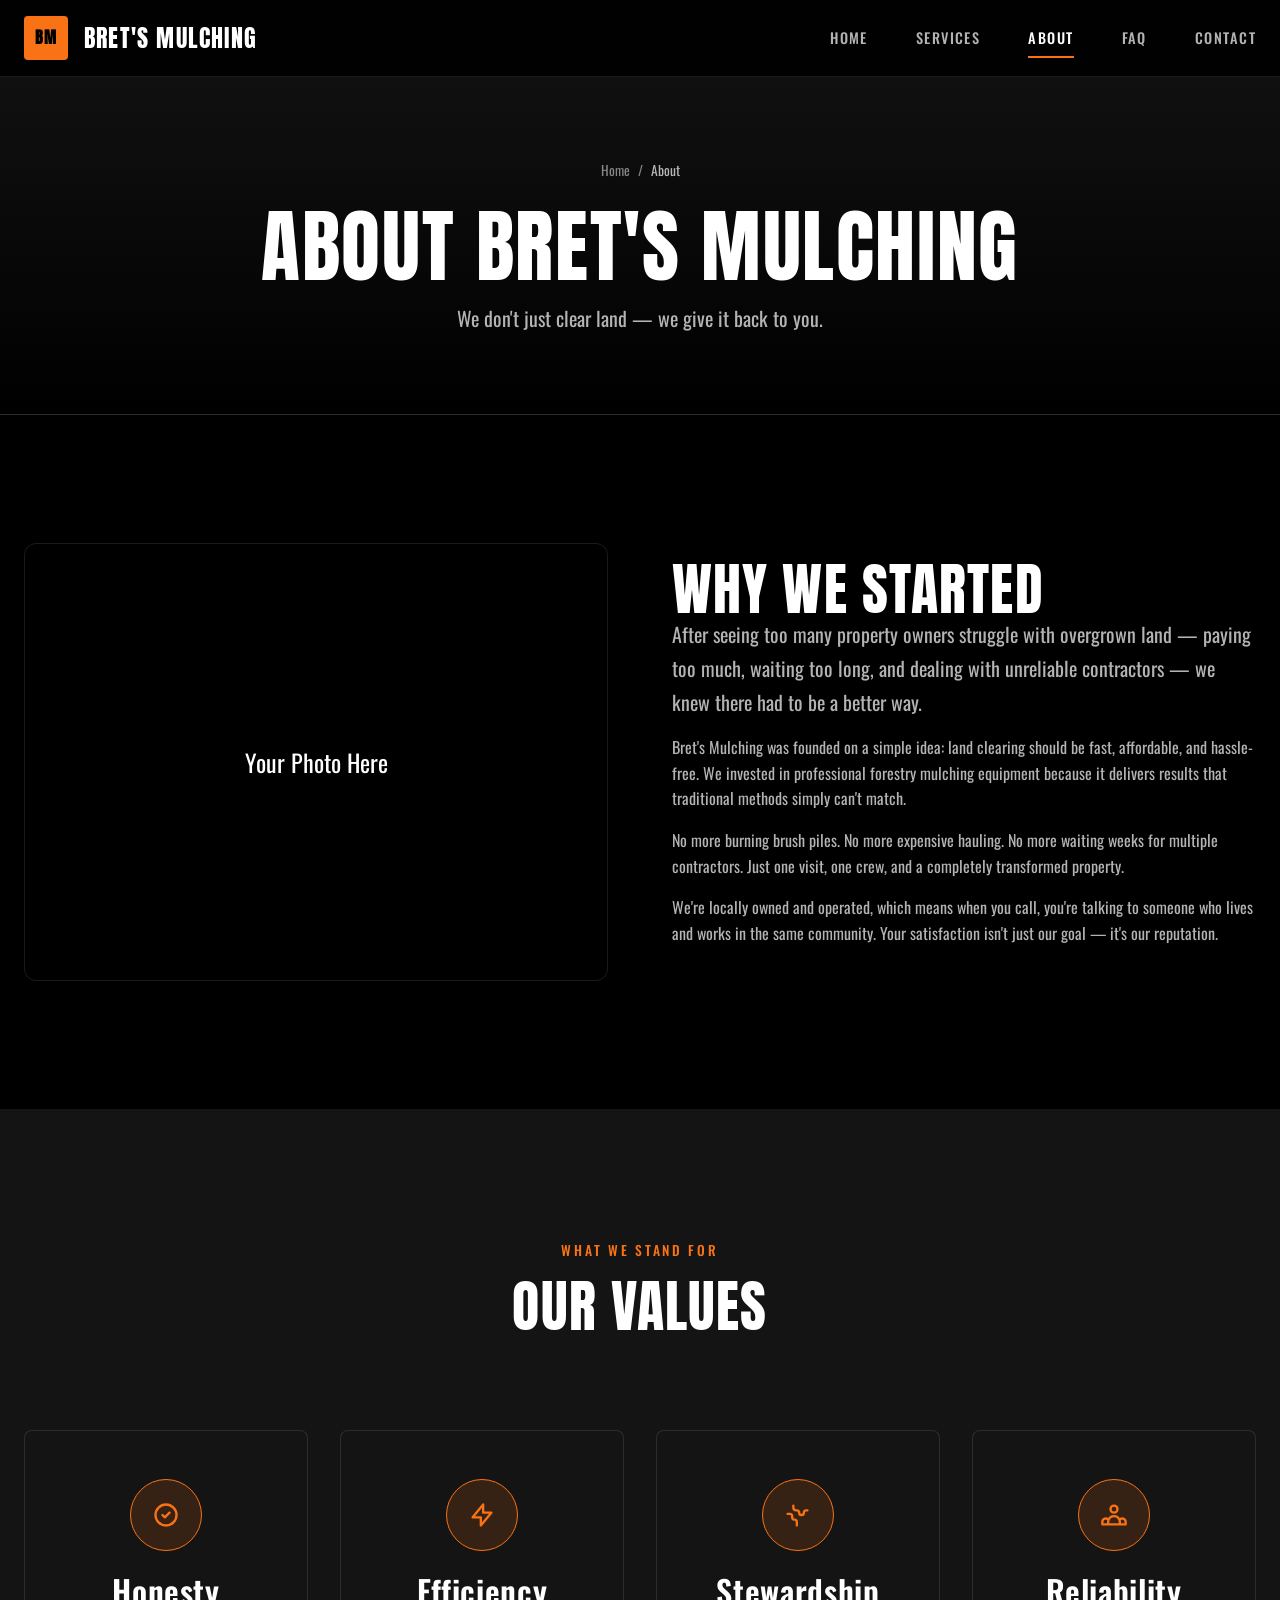
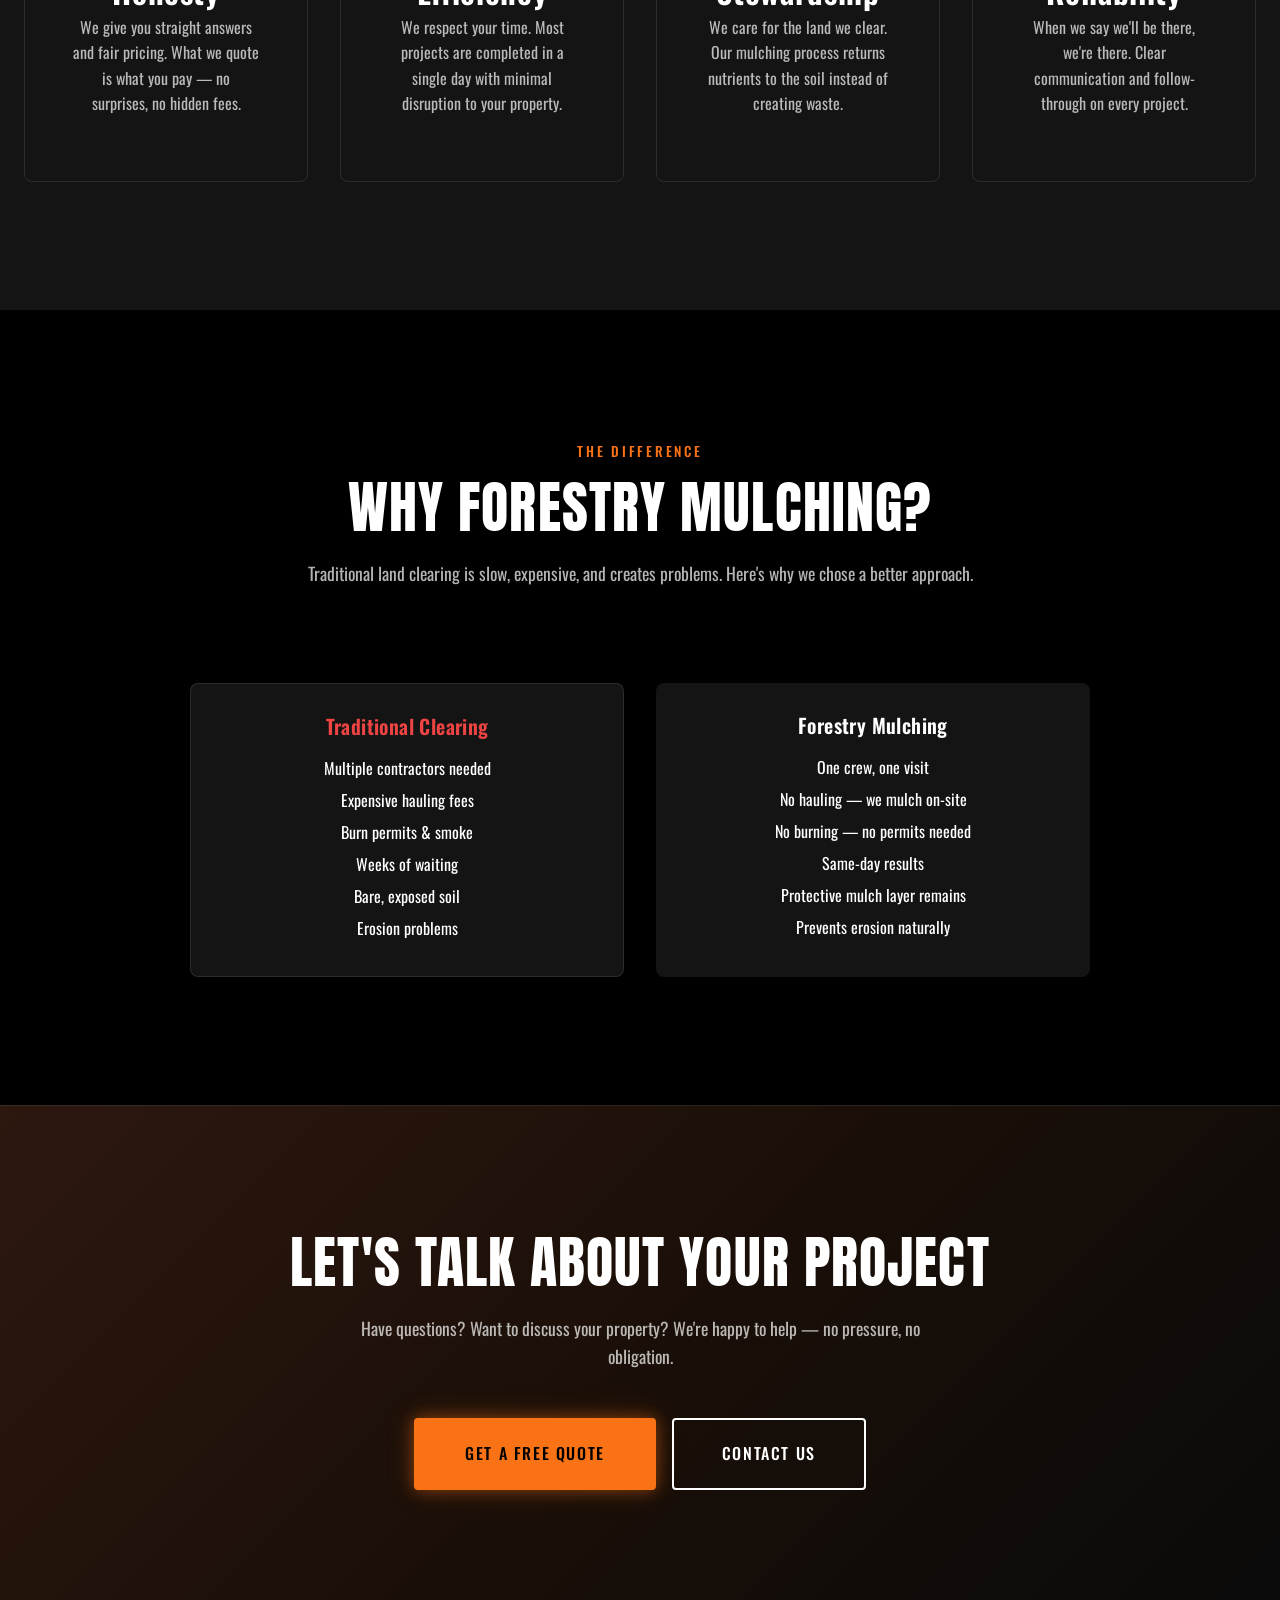
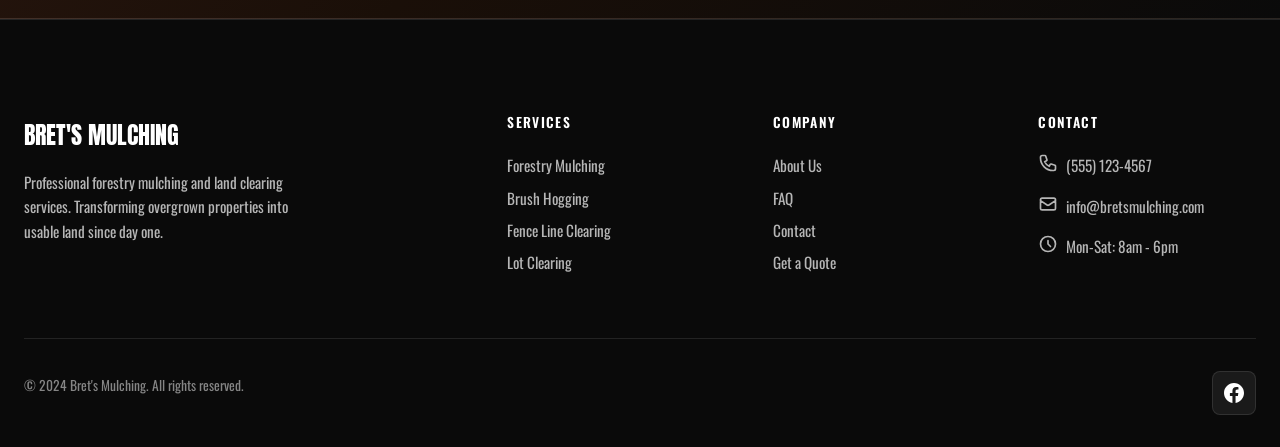
==== commit d9833b20: "Remove Get a Quote button from nav bar on all pages Keep the button in the mobile dropdown menu only" ====
--- a/about.html
+++ b/about.html
@@ -27,8 +27,6 @@
         <a href="contact.html" class="nav__link">Contact</a>
       </nav>
 
-      <a href="quote.html" class="btn btn--primary header__cta">Get a Quote</a>
-
       <button class="menu-toggle" aria-label="Toggle menu">
         <span class="menu-toggle__bar"></span>
         <span class="menu-toggle__bar"></span>
--- a/css/styles.css
+++ b/css/styles.css
@@ -456,6 +456,31 @@
   color: var(--color-black);
 }
 
+.btn--accent {
+  background: var(--color-accent);
+  color: var(--color-black);
+  border: 3px solid var(--color-accent);
+  box-shadow: 0 0 15px rgba(249, 115, 22, 0.4), 0 0 30px rgba(249, 115, 22, 0.2);
+  animation: pulse-glow 2s ease-in-out infinite;
+}
+
+.btn--accent:hover {
+  background: var(--color-accent-hover);
+  border-color: var(--color-accent-hover);
+  color: var(--color-black);
+  transform: translateY(-2px);
+  box-shadow: 0 0 20px rgba(249, 115, 22, 0.6), 0 0 40px rgba(249, 115, 22, 0.3);
+}
+
+@keyframes pulse-glow {
+  0%, 100% {
+    box-shadow: 0 0 15px rgba(249, 115, 22, 0.4), 0 0 30px rgba(249, 115, 22, 0.2);
+  }
+  50% {
+    box-shadow: 0 0 25px rgba(249, 115, 22, 0.6), 0 0 50px rgba(249, 115, 22, 0.3);
+  }
+}
+
 .btn--large {
   padding: 1.25rem 3rem;
   font-size: 1rem;
